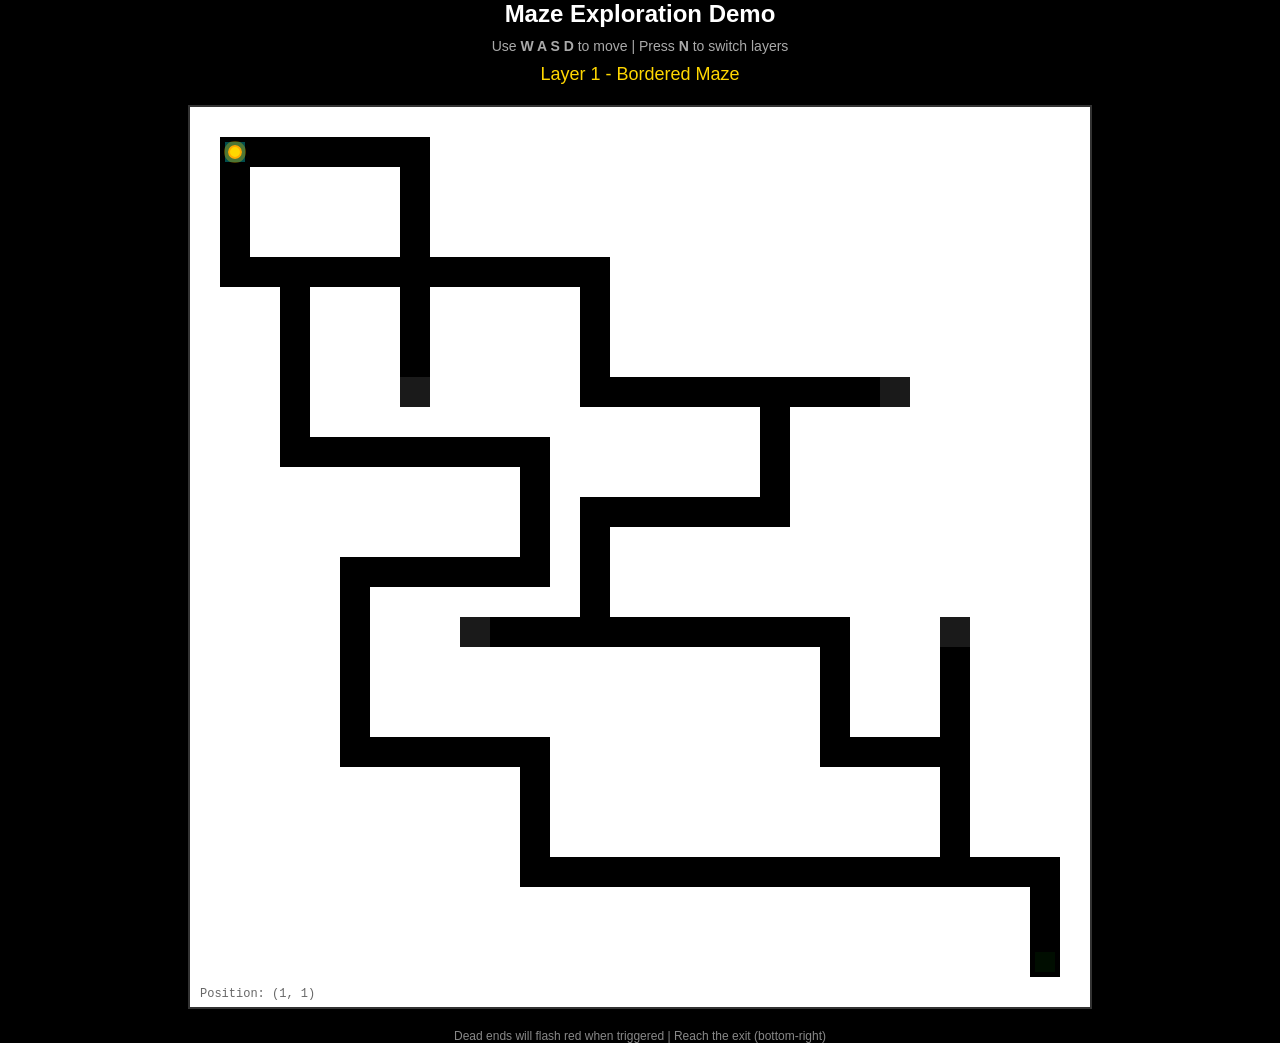
==== maze-game-demo.html @ 0e2dc37f "Add maze game demo with Layer 1 and Layer 2 preview Features: - 900x900 canvas with 30x30 grid maze " ====
<!DOCTYPE html>
<html lang="en">
<head>
    <meta charset="UTF-8">
    <meta name="viewport" content="width=device-width, initial-scale=1.0">
    <title>Maze Exploration Demo - Layer Preview</title>
    <style>
        * {
            margin: 0;
            padding: 0;
            box-sizing: border-box;
        }

        body {
            background-color: #000;
            display: flex;
            flex-direction: column;
            justify-content: center;
            align-items: center;
            min-height: 100vh;
            font-family: 'Segoe UI', Tahoma, Geneva, Verdana, sans-serif;
            color: #fff;
        }

        #info {
            margin-bottom: 20px;
            text-align: center;
        }

        #info h1 {
            font-size: 24px;
            margin-bottom: 10px;
        }

        #info p {
            font-size: 14px;
            color: #aaa;
        }

        #layer-indicator {
            font-size: 18px;
            color: #ffd700;
            margin-top: 10px;
        }

        #canvas-container {
            position: relative;
        }

        #gameCanvas {
            border: 2px solid #333;
            display: block;
        }

        #controls {
            margin-top: 20px;
            text-align: center;
            color: #888;
            font-size: 12px;
        }
    </style>
</head>
<body>
    <div id="info">
        <h1>Maze Exploration Demo</h1>
        <p>Use <strong>W A S D</strong> to move | Press <strong>N</strong> to switch layers</p>
        <div id="layer-indicator">Layer 1 - Bordered Maze</div>
    </div>

    <div id="canvas-container">
        <canvas id="gameCanvas" width="900" height="900"></canvas>
    </div>

    <div id="controls">
        <p>Dead ends will flash red when triggered | Reach the exit (bottom-right)</p>
    </div>

    <script>
        // =====================================================
        // MAZE GAME DEMO - Layer 1 & Layer 2 Preview
        // =====================================================

        const canvas = document.getElementById('gameCanvas');
        const ctx = canvas.getContext('2d');
        const layerIndicator = document.getElementById('layer-indicator');

        // Configuration
        const GRID_SIZE = 30;
        const CELL_SIZE = 30;
        const MAZE_WIDTH = GRID_SIZE * CELL_SIZE; // 900px
        const MAZE_HEIGHT = GRID_SIZE * CELL_SIZE; // 900px
        const PLAYER_RADIUS = 6;

        // Game state
        let currentLayer = 1;
        let playerX = 1;
        let playerY = 1;
        let flashTimer = 0;
        let isFlashing = false;
        const FLASH_DURATION = 12; // frames (~0.2 seconds at 60fps)

        // Key states
        const keys = {
            w: false,
            a: false,
            s: false,
            d: false
        };

        // Movement cooldown
        let moveCooldown = 0;
        const MOVE_DELAY = 8; // frames between moves

        // =====================================================
        // MAZE DEFINITIONS
        // =====================================================
        // 0 = path, 1 = wall, 2 = dead-end trigger zone

        // Layer 1 Maze - Bordered with clear structure
        const maze1 = createMaze1();

        // Layer 2 Maze - Different layout for "endless" feel
        const maze2 = createMaze2();

        function createMaze1() {
            // Initialize with all walls
            const maze = [];
            for (let y = 0; y < GRID_SIZE; y++) {
                maze[y] = [];
                for (let x = 0; x < GRID_SIZE; x++) {
                    maze[y][x] = 1; // wall
                }
            }

            // Carve out the main path and dead ends
            // Main solution path from (1,1) to (28,28)
            const paths = [
                // Start area
                [1,1], [2,1], [3,1], [4,1], [5,1], [6,1], [7,1],
                [7,2], [7,3], [7,4], [7,5],
                [8,5], [9,5], [10,5], [11,5], [12,5], [13,5],
                [13,6], [13,7], [13,8], [13,9],
                [14,9], [15,9], [16,9], [17,9], [18,9], [19,9],
                [19,10], [19,11], [19,12], [19,13],
                [18,13], [17,13], [16,13], [15,13], [14,13], [13,13],
                [13,14], [13,15], [13,16], [13,17],
                [14,17], [15,17], [16,17], [17,17], [18,17], [19,17], [20,17], [21,17],
                [21,18], [21,19], [21,20], [21,21],
                [22,21], [23,21], [24,21], [25,21],
                [25,22], [25,23], [25,24], [25,25],
                [26,25], [27,25], [28,25],
                [28,26], [28,27], [28,28], // Exit

                // Dead end 1 - off main path at (7,5)
                [7,6], [7,7], [7,8], [7,9],

                // Dead end 2 - off main path at (19,9)
                [20,9], [21,9], [22,9], [23,9],

                // Dead end 3 - off main path at (13,17)
                [12,17], [11,17], [10,17], [9,17],

                // Dead end 4 - off main path at (25,21)
                [25,20], [25,19], [25,18], [25,17],

                // Extra corridors for complexity
                [1,2], [1,3], [1,4], [1,5], [2,5], [3,5], [4,5], [5,5], [6,5],
                [3,5], [3,6], [3,7], [3,8], [3,9], [3,10], [3,11],
                [4,11], [5,11], [6,11], [7,11], [8,11], [9,11], [10,11], [11,11],
                [11,12], [11,13], [11,14], [11,15],
                [10,15], [9,15], [8,15], [7,15], [6,15], [5,15],
                [5,16], [5,17], [5,18], [5,19], [5,20], [5,21],
                [6,21], [7,21], [8,21], [9,21], [10,21], [11,21],
                [11,22], [11,23], [11,24], [11,25],
                [12,25], [13,25], [14,25], [15,25], [16,25], [17,25], [18,25], [19,25], [20,25], [21,25], [22,25], [23,25], [24,25],
            ];

            // Carve paths
            for (const [x, y] of paths) {
                if (x >= 0 && x < GRID_SIZE && y >= 0 && y < GRID_SIZE) {
                    maze[y][x] = 0;
                }
            }

            // Mark dead-end trigger zones (value = 2)
            maze[9][7] = 2;   // Dead end 1 trigger
            maze[9][23] = 2;  // Dead end 2 trigger
            maze[17][9] = 2;  // Dead end 3 trigger
            maze[17][25] = 2; // Dead end 4 trigger

            return maze;
        }

        function createMaze2() {
            // Initialize with all walls
            const maze = [];
            for (let y = 0; y < GRID_SIZE; y++) {
                maze[y] = [];
                for (let x = 0; x < GRID_SIZE; x++) {
                    maze[y][x] = 1; // wall
                }
            }

            // Layer 2 - Different maze layout, more winding
            const paths = [
                // Start area - more open feel
                [1,1], [2,1], [3,1], [4,1], [5,1],
                [5,2], [5,3], [5,4], [5,5], [5,6], [5,7], [5,8], [5,9],
                [6,9], [7,9], [8,9], [9,9], [10,9], [11,9],
                [11,10], [11,11], [11,12], [11,13], [11,14], [11,15],
                [12,15], [13,15], [14,15], [15,15],
                [15,14], [15,13], [15,12], [15,11], [15,10], [15,9], [15,8], [15,7],
                [16,7], [17,7], [18,7], [19,7], [20,7], [21,7],
                [21,8], [21,9], [21,10], [21,11], [21,12], [21,13], [21,14], [21,15], [21,16], [21,17],
                [20,17], [19,17], [18,17], [17,17],
                [17,18], [17,19], [17,20], [17,21], [17,22], [17,23],
                [18,23], [19,23], [20,23], [21,23], [22,23], [23,23], [24,23], [25,23],
                [25,24], [25,25], [25,26], [25,27], [25,28],
                [26,28], [27,28], [28,28], // Exit

                // Dead end 1 - off at (5,9)
                [4,9], [3,9], [2,9], [1,9],

                // Dead end 2 - off at (15,15)
                [15,16], [15,17], [15,18], [15,19],

                // Dead end 3 - off at (21,7)
                [22,7], [23,7], [24,7], [25,7],

                // Dead end 4 - off at (17,23)
                [17,24], [17,25], [17,26], [17,27],

                // Extra atmosphere paths
                [1,2], [1,3], [1,4], [1,5], [2,5], [3,5],
                [9,9], [9,10], [9,11], [9,12], [9,13],
                [8,13], [7,13], [6,13], [5,13], [4,13], [3,13],
                [3,14], [3,15], [3,16], [3,17], [3,18], [3,19],
                [4,19], [5,19], [6,19], [7,19], [8,19], [9,19],
                [9,20], [9,21], [9,22], [9,23],
                [10,23], [11,23], [12,23], [13,23], [14,23], [15,23], [16,23],
                [23,17], [24,17], [25,17],
                [25,18], [25,19], [25,20], [25,21], [25,22],
            ];

            // Carve paths
            for (const [x, y] of paths) {
                if (x >= 0 && x < GRID_SIZE && y >= 0 && y < GRID_SIZE) {
                    maze[y][x] = 0;
                }
            }

            // Mark dead-end trigger zones (value = 2)
            maze[9][1] = 2;   // Dead end 1 trigger
            maze[19][15] = 2; // Dead end 2 trigger
            maze[7][25] = 2;  // Dead end 3 trigger
            maze[27][17] = 2; // Dead end 4 trigger

            return maze;
        }

        // Get current maze
        function getCurrentMaze() {
            return currentLayer === 1 ? maze1 : maze2;
        }

        // =====================================================
        // INPUT HANDLING
        // =====================================================

        document.addEventListener('keydown', (e) => {
            const key = e.key.toLowerCase();
            if (key === 'w') keys.w = true;
            if (key === 'a') keys.a = true;
            if (key === 's') keys.s = true;
            if (key === 'd') keys.d = true;

            // Layer switching
            if (key === 'n') {
                switchLayer();
            }
        });

        document.addEventListener('keyup', (e) => {
            const key = e.key.toLowerCase();
            if (key === 'w') keys.w = false;
            if (key === 'a') keys.a = false;
            if (key === 's') keys.s = false;
            if (key === 'd') keys.d = false;
        });

        function switchLayer() {
            currentLayer = currentLayer === 1 ? 2 : 1;
            playerX = 1;
            playerY = 1;
            isFlashing = false;
            flashTimer = 0;

            if (currentLayer === 1) {
                layerIndicator.textContent = 'Layer 1 - Bordered Maze';
            } else {
                layerIndicator.textContent = 'Layer 2 - Endless Maze (Gradient Mask)';
            }
        }

        // =====================================================
        // GAME LOGIC
        // =====================================================

        function canMoveTo(x, y) {
            const maze = getCurrentMaze();
            if (x < 0 || x >= GRID_SIZE || y < 0 || y >= GRID_SIZE) {
                return false;
            }
            return maze[y][x] !== 1; // Can move if not a wall
        }

        function checkDeadEndTrigger(x, y) {
            const maze = getCurrentMaze();
            if (maze[y][x] === 2 && !isFlashing) {
                triggerFlash();
            }
        }

        function triggerFlash() {
            isFlashing = true;
            flashTimer = FLASH_DURATION;
        }

        function update() {
            // Handle movement with cooldown
            if (moveCooldown > 0) {
                moveCooldown--;
            } else {
                let newX = playerX;
                let newY = playerY;
                let moved = false;

                if (keys.w) { newY--; moved = true; }
                else if (keys.s) { newY++; moved = true; }
                else if (keys.a) { newX--; moved = true; }
                else if (keys.d) { newX++; moved = true; }

                if (moved && canMoveTo(newX, newY)) {
                    playerX = newX;
                    playerY = newY;
                    moveCooldown = MOVE_DELAY;
                    checkDeadEndTrigger(playerX, playerY);
                }
            }

            // Update flash timer
            if (isFlashing) {
                flashTimer--;
                if (flashTimer <= 0) {
                    isFlashing = false;
                }
            }
        }

        // =====================================================
        // RENDERING
        // =====================================================

        function render() {
            // Clear canvas
            ctx.fillStyle = '#000';
            ctx.fillRect(0, 0, canvas.width, canvas.height);

            const maze = getCurrentMaze();
            const wallColor = isFlashing ? '#ff3333' : '#ffffff';

            // Draw maze
            for (let y = 0; y < GRID_SIZE; y++) {
                for (let x = 0; x < GRID_SIZE; x++) {
                    if (maze[y][x] === 1) {
                        ctx.fillStyle = wallColor;
                        ctx.fillRect(x * CELL_SIZE, y * CELL_SIZE, CELL_SIZE, CELL_SIZE);
                    }
                    // Optionally visualize trigger zones subtly
                    if (maze[y][x] === 2) {
                        ctx.fillStyle = isFlashing ? 'rgba(255, 100, 100, 0.3)' : 'rgba(255, 255, 255, 0.1)';
                        ctx.fillRect(x * CELL_SIZE, y * CELL_SIZE, CELL_SIZE, CELL_SIZE);
                    }
                }
            }

            // Draw exit marker
            ctx.fillStyle = '#00ff00';
            ctx.globalAlpha = 0.5 + 0.5 * Math.sin(Date.now() / 200);
            ctx.fillRect(28 * CELL_SIZE + 5, 28 * CELL_SIZE + 5, CELL_SIZE - 10, CELL_SIZE - 10);
            ctx.globalAlpha = 1;

            // Draw start marker
            ctx.fillStyle = '#00ffff';
            ctx.globalAlpha = 0.3;
            ctx.fillRect(1 * CELL_SIZE + 5, 1 * CELL_SIZE + 5, CELL_SIZE - 10, CELL_SIZE - 10);
            ctx.globalAlpha = 1;

            // Layer 2: Apply radial gradient mask for "endless" effect
            if (currentLayer === 2) {
                const gradient = ctx.createRadialGradient(
                    canvas.width / 2, canvas.height / 2, 200,  // Inner circle
                    canvas.width / 2, canvas.height / 2, 500   // Outer circle
                );
                gradient.addColorStop(0, 'rgba(0, 0, 0, 0)');
                gradient.addColorStop(0.5, 'rgba(0, 0, 0, 0.3)');
                gradient.addColorStop(0.8, 'rgba(0, 0, 0, 0.7)');
                gradient.addColorStop(1, 'rgba(0, 0, 0, 0.9)');

                ctx.fillStyle = gradient;
                ctx.fillRect(0, 0, canvas.width, canvas.height);
            }

            // Layer 1: Draw border
            if (currentLayer === 1) {
                ctx.strokeStyle = wallColor;
                ctx.lineWidth = 4;
                ctx.strokeRect(2, 2, MAZE_WIDTH - 4, MAZE_HEIGHT - 4);
            }

            // Draw player (always on top)
            const playerScreenX = playerX * CELL_SIZE + CELL_SIZE / 2;
            const playerScreenY = playerY * CELL_SIZE + CELL_SIZE / 2;

            ctx.beginPath();
            ctx.arc(playerScreenX, playerScreenY, PLAYER_RADIUS, 0, Math.PI * 2);
            ctx.fillStyle = '#ffd700';
            ctx.fill();
            ctx.strokeStyle = '#ffaa00';
            ctx.lineWidth = 2;
            ctx.stroke();

            // Draw player glow
            ctx.beginPath();
            ctx.arc(playerScreenX, playerScreenY, PLAYER_RADIUS + 3, 0, Math.PI * 2);
            ctx.strokeStyle = 'rgba(255, 215, 0, 0.3)';
            ctx.lineWidth = 4;
            ctx.stroke();

            // Draw coordinates (debug info)
            ctx.fillStyle = '#666';
            ctx.font = '12px monospace';
            ctx.fillText(`Position: (${playerX}, ${playerY})`, 10, canvas.height - 10);
        }

        // =====================================================
        // GAME LOOP
        // =====================================================

        function gameLoop() {
            update();
            render();
            requestAnimationFrame(gameLoop);
        }

        // Start the game
        gameLoop();
    </script>
</body>
</html>
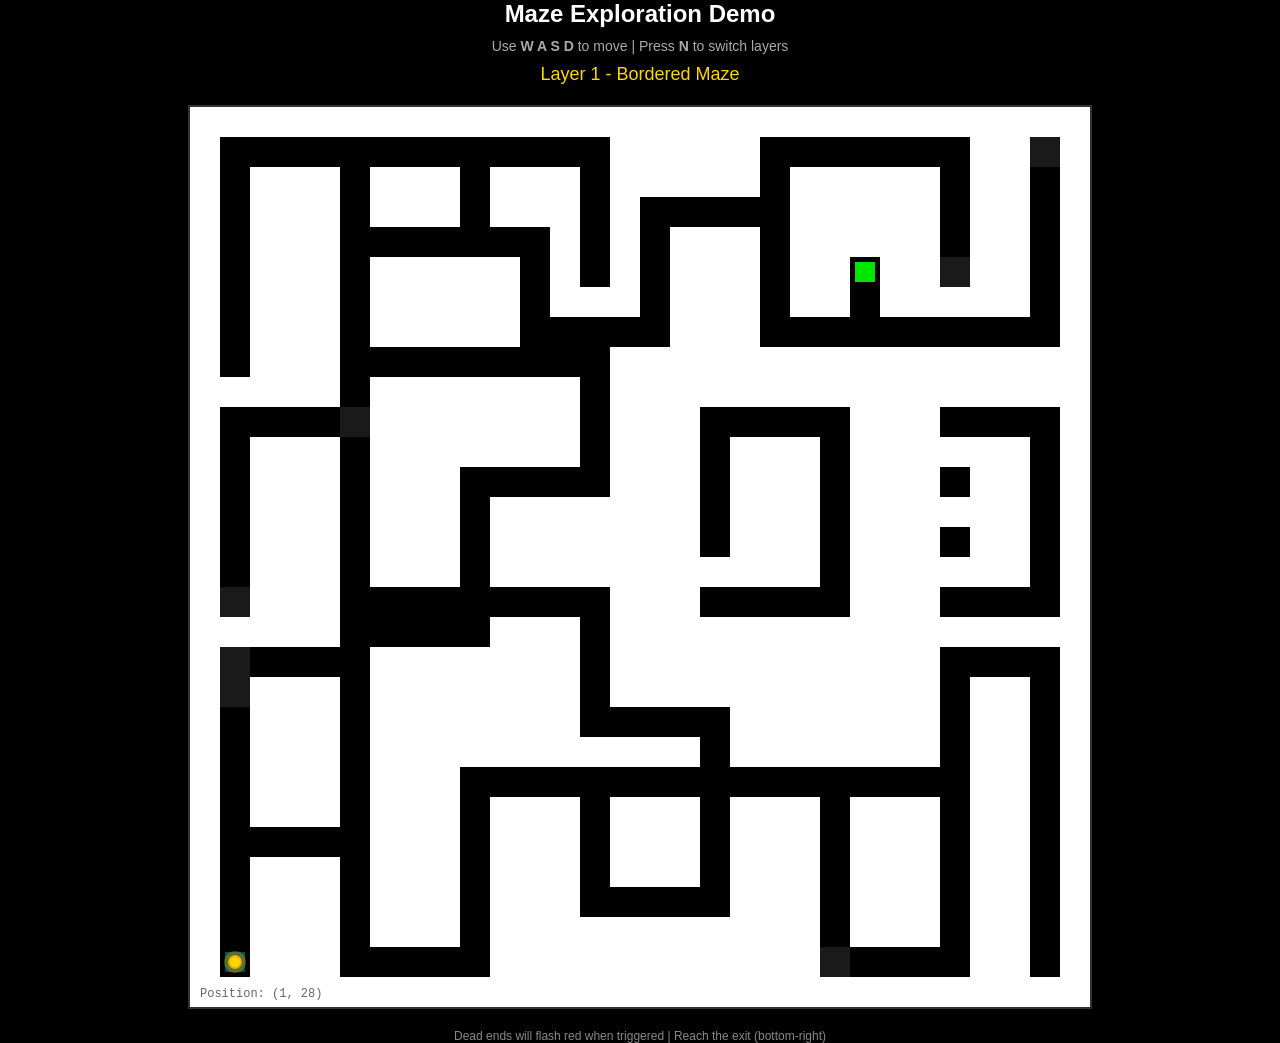
==== commit 016dba83: "Refine Layer 1 maze with complex winding path Changes to Layer 1 only: - Start position moved to bot" ====
--- a/maze-game-demo.html
+++ b/maze-game-demo.html
@@ -94,7 +94,7 @@
         // Game state
         let currentLayer = 1;
         let playerX = 1;
-        let playerY = 1;
+        let playerY = 28; // Layer 1 starts at bottom-left
         let flashTimer = 0;
         let isFlashing = false;
         const FLASH_DURATION = 12; // frames (~0.2 seconds at 60fps)
@@ -132,47 +132,99 @@
                 }
             }
 
-            // Carve out the main path and dead ends
-            // Main solution path from (1,1) to (28,28)
+            // Complex maze: Start at (1,28) bottom-left, Exit at (22,5) upper-right near center
+            // The path winds extensively with many turns to obscure the correct route
             const paths = [
-                // Start area
-                [1,1], [2,1], [3,1], [4,1], [5,1], [6,1], [7,1],
-                [7,2], [7,3], [7,4], [7,5],
-                [8,5], [9,5], [10,5], [11,5], [12,5], [13,5],
-                [13,6], [13,7], [13,8], [13,9],
-                [14,9], [15,9], [16,9], [17,9], [18,9], [19,9],
-                [19,10], [19,11], [19,12], [19,13],
-                [18,13], [17,13], [16,13], [15,13], [14,13], [13,13],
-                [13,14], [13,15], [13,16], [13,17],
-                [14,17], [15,17], [16,17], [17,17], [18,17], [19,17], [20,17], [21,17],
-                [21,18], [21,19], [21,20], [21,21],
-                [22,21], [23,21], [24,21], [25,21],
-                [25,22], [25,23], [25,24], [25,25],
-                [26,25], [27,25], [28,25],
-                [28,26], [28,27], [28,28], // Exit
-
-                // Dead end 1 - off main path at (7,5)
-                [7,6], [7,7], [7,8], [7,9],
-
-                // Dead end 2 - off main path at (19,9)
-                [20,9], [21,9], [22,9], [23,9],
-
-                // Dead end 3 - off main path at (13,17)
-                [12,17], [11,17], [10,17], [9,17],
-
-                // Dead end 4 - off main path at (25,21)
-                [25,20], [25,19], [25,18], [25,17],
-
-                // Extra corridors for complexity
-                [1,2], [1,3], [1,4], [1,5], [2,5], [3,5], [4,5], [5,5], [6,5],
-                [3,5], [3,6], [3,7], [3,8], [3,9], [3,10], [3,11],
-                [4,11], [5,11], [6,11], [7,11], [8,11], [9,11], [10,11], [11,11],
-                [11,12], [11,13], [11,14], [11,15],
-                [10,15], [9,15], [8,15], [7,15], [6,15], [5,15],
-                [5,16], [5,17], [5,18], [5,19], [5,20], [5,21],
-                [6,21], [7,21], [8,21], [9,21], [10,21], [11,21],
-                [11,22], [11,23], [11,24], [11,25],
-                [12,25], [13,25], [14,25], [15,25], [16,25], [17,25], [18,25], [19,25], [20,25], [21,25], [22,25], [23,25], [24,25],
+                // === MAIN SOLUTION PATH (very long and winding) ===
+                // Start area - bottom left
+                [1,28], [1,27], [1,26], [1,25], [1,24],
+                [2,24], [3,24], [4,24], [5,24],
+                [5,25], [5,26], [5,27], [5,28],
+                [6,28], [7,28], [8,28], [9,28],
+                [9,27], [9,26], [9,25], [9,24], [9,23], [9,22],
+                [10,22], [11,22], [12,22], [13,22],
+                [13,23], [13,24], [13,25], [13,26],
+                [14,26], [15,26], [16,26], [17,26],
+                [17,25], [17,24], [17,23], [17,22], [17,21], [17,20],
+                [16,20], [15,20], [14,20], [13,20],
+                [13,19], [13,18], [13,17], [13,16],
+                [12,16], [11,16], [10,16], [9,16],
+                [9,15], [9,14], [9,13], [9,12],
+                [10,12], [11,12], [12,12], [13,12],
+                [13,11], [13,10], [13,9], [13,8],
+                [12,8], [11,8], [10,8], [9,8], [8,8], [7,8], [6,8], [5,8],
+                [5,7], [5,6], [5,5], [5,4],
+                [6,4], [7,4], [8,4], [9,4], [10,4], [11,4],
+                [11,5], [11,6], [11,7],
+                [12,7], [13,7], [14,7], [15,7],
+                [15,6], [15,5], [15,4], [15,3],
+                [16,3], [17,3], [18,3], [19,3],
+                [19,4], [19,5], [19,6], [19,7],
+                [20,7], [21,7], [22,7],
+                [22,6], [22,5], // EXIT
+
+                // === DEAD END 1 - Branches from start area going left ===
+                [1,23], [1,22], [1,21], [1,20], [1,19],
+
+                // === DEAD END 2 - False path from (5,24) going up early ===
+                [5,23], [5,22], [5,21], [5,20], [5,19], [5,18],
+                [4,18], [3,18], [2,18], [1,18],
+
+                // === DEAD END 3 - Branch from (9,22) going right ===
+                [14,22], [15,22], [16,22], [17,22],
+                [18,22], [19,22], [20,22], [21,22],
+                [21,23], [21,24], [21,25], [21,26], [21,27], [21,28],
+
+                // === DEAD END 4 - Branch from (13,16) going left ===
+                [8,16], [7,16], [6,16], [5,16],
+                [5,15], [5,14], [5,13], [5,12], [5,11], [5,10],
+
+                // === DEAD END 5 - Branch at (5,8) going down ===
+                [5,9], [5,10], [4,10], [3,10], [2,10], [1,10],
+                [1,11], [1,12], [1,13], [1,14], [1,15], [1,16],
+
+                // === DEAD END 6 - False exit path from (19,3) going up ===
+                [19,2], [19,1],
+                [20,1], [21,1], [22,1], [23,1], [24,1], [25,1],
+                [25,2], [25,3], [25,4], [25,5],
+
+                // === DEAD END 7 - Branch from (22,7) continuing right ===
+                [23,7], [24,7], [25,7], [26,7], [27,7], [28,7],
+                [28,6], [28,5], [28,4], [28,3], [28,2], [28,1],
+
+                // === MISLEADING CORRIDORS (look like main paths) ===
+
+                // Large false network in bottom-right
+                [21,28], [22,28], [23,28], [24,28], [25,28],
+                [25,27], [25,26], [25,25], [25,24], [25,23], [25,22],
+                [24,22], [23,22], [22,22],
+                [25,21], [25,20], [25,19], [25,18],
+                [26,18], [27,18], [28,18],
+                [28,19], [28,20], [28,21], [28,22], [28,23], [28,24], [28,25], [28,26], [28,27], [28,28],
+
+                // False path in middle area
+                [17,16], [18,16], [19,16], [20,16], [21,16],
+                [21,15], [21,14], [21,13], [21,12], [21,11], [21,10],
+                [20,10], [19,10], [18,10], [17,10],
+                [17,11], [17,12], [17,13], [17,14],
+
+                // Connection making dead end 4 look promising
+                [5,17], [6,17], [7,17], [8,17], [9,17],
+
+                // Upper left false network
+                [1,8], [1,7], [1,6], [1,5], [1,4], [1,3], [1,2], [1,1],
+                [2,1], [3,1], [4,1], [5,1],
+                [5,2], [5,3],
+                [6,1], [7,1], [8,1], [9,1],
+                [9,2], [9,3],
+                [10,1], [11,1], [12,1], [13,1],
+                [13,2], [13,3], [13,4], [13,5],
+
+                // More mid-right complexity
+                [25,10], [26,10], [27,10], [28,10],
+                [28,11], [28,12], [28,13], [28,14], [28,15], [28,16],
+                [27,16], [26,16], [25,16],
+                [25,14], [25,12],
             ];
 
             // Carve paths
@@ -183,10 +235,13 @@
             }
 
             // Mark dead-end trigger zones (value = 2)
-            maze[9][7] = 2;   // Dead end 1 trigger
-            maze[9][23] = 2;  // Dead end 2 trigger
-            maze[17][9] = 2;  // Dead end 3 trigger
-            maze[17][25] = 2; // Dead end 4 trigger
+            maze[19][1] = 2;   // Dead end 1 - bottom of left branch
+            maze[18][1] = 2;   // Dead end 2 - end of early up path
+            maze[28][21] = 2;  // Dead end 3 - far right bottom
+            maze[10][5] = 2;   // Dead end 4 - left branch from middle
+            maze[16][1] = 2;   // Dead end 5 - connects to upper left
+            maze[5][25] = 2;   // Dead end 6 - false exit area
+            maze[1][28] = 2;   // Dead end 7 - top right corner
 
             return maze;
         }
@@ -290,14 +345,18 @@
 
         function switchLayer() {
             currentLayer = currentLayer === 1 ? 2 : 1;
-            playerX = 1;
-            playerY = 1;
             isFlashing = false;
             flashTimer = 0;
 
             if (currentLayer === 1) {
+                // Layer 1: Start at bottom-left
+                playerX = 1;
+                playerY = 28;
                 layerIndicator.textContent = 'Layer 1 - Bordered Maze';
             } else {
+                // Layer 2: Start at top-left
+                playerX = 1;
+                playerY = 1;
                 layerIndicator.textContent = 'Layer 2 - Endless Maze (Gradient Mask)';
             }
         }
@@ -384,16 +443,28 @@
                 }
             }
 
+            // Get exit and start positions based on layer
+            let exitX, exitY, startX, startY;
+            if (currentLayer === 1) {
+                // Layer 1: Start bottom-left, Exit upper-right near center
+                startX = 1; startY = 28;
+                exitX = 22; exitY = 5;
+            } else {
+                // Layer 2: Start top-left, Exit bottom-right
+                startX = 1; startY = 1;
+                exitX = 28; exitY = 28;
+            }
+
             // Draw exit marker
             ctx.fillStyle = '#00ff00';
             ctx.globalAlpha = 0.5 + 0.5 * Math.sin(Date.now() / 200);
-            ctx.fillRect(28 * CELL_SIZE + 5, 28 * CELL_SIZE + 5, CELL_SIZE - 10, CELL_SIZE - 10);
+            ctx.fillRect(exitX * CELL_SIZE + 5, exitY * CELL_SIZE + 5, CELL_SIZE - 10, CELL_SIZE - 10);
             ctx.globalAlpha = 1;
 
             // Draw start marker
             ctx.fillStyle = '#00ffff';
             ctx.globalAlpha = 0.3;
-            ctx.fillRect(1 * CELL_SIZE + 5, 1 * CELL_SIZE + 5, CELL_SIZE - 10, CELL_SIZE - 10);
+            ctx.fillRect(startX * CELL_SIZE + 5, startY * CELL_SIZE + 5, CELL_SIZE - 10, CELL_SIZE - 10);
             ctx.globalAlpha = 1;
 
             // Layer 2: Apply radial gradient mask for "endless" effect
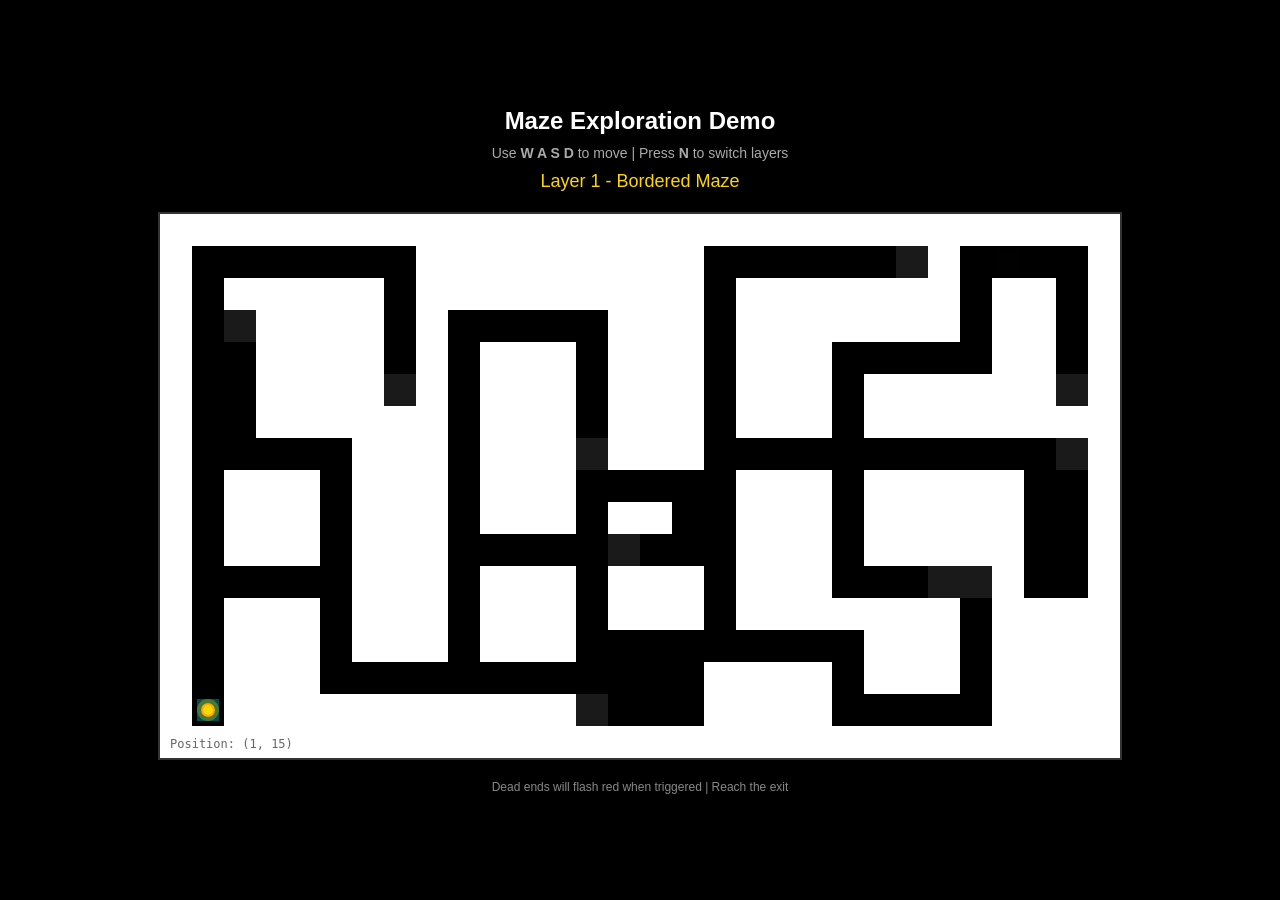
==== commit 874b5d43: "Redesign Layer 1 maze with strict maze rules Major changes: - Canvas now rectangular (960x544) for 1" ====
--- a/maze-game-demo.html
+++ b/maze-game-demo.html
@@ -68,11 +68,11 @@
     </div>
 
     <div id="canvas-container">
-        <canvas id="gameCanvas" width="900" height="900"></canvas>
+        <canvas id="gameCanvas" width="960" height="544"></canvas>
     </div>
 
     <div id="controls">
-        <p>Dead ends will flash red when triggered | Reach the exit (bottom-right)</p>
+        <p>Dead ends will flash red when triggered | Reach the exit</p>
     </div>
 
     <script>
@@ -84,238 +84,237 @@
         const ctx = canvas.getContext('2d');
         const layerIndicator = document.getElementById('layer-indicator');
 
-        // Configuration
-        const GRID_SIZE = 30;
-        const CELL_SIZE = 30;
-        const MAZE_WIDTH = GRID_SIZE * CELL_SIZE; // 900px
-        const MAZE_HEIGHT = GRID_SIZE * CELL_SIZE; // 900px
+        // Configuration - Layer 1 is rectangular (16:9 ratio)
+        const CELL_SIZE = 32;
+        const GRID_WIDTH_L1 = 30;
+        const GRID_HEIGHT_L1 = 17;
+        const GRID_SIZE_L2 = 17;
         const PLAYER_RADIUS = 6;
 
         // Game state
         let currentLayer = 1;
         let playerX = 1;
-        let playerY = 28; // Layer 1 starts at bottom-left
+        let playerY = 15;
         let flashTimer = 0;
         let isFlashing = false;
-        const FLASH_DURATION = 12; // frames (~0.2 seconds at 60fps)
+        const FLASH_DURATION = 12;
 
         // Key states
-        const keys = {
-            w: false,
-            a: false,
-            s: false,
-            d: false
-        };
+        const keys = { w: false, a: false, s: false, d: false };
 
         // Movement cooldown
         let moveCooldown = 0;
-        const MOVE_DELAY = 8; // frames between moves
-
-        // =====================================================
-        // MAZE DEFINITIONS
-        // =====================================================
-        // 0 = path, 1 = wall, 2 = dead-end trigger zone
-
-        // Layer 1 Maze - Bordered with clear structure
-        const maze1 = createMaze1();
-
-        // Layer 2 Maze - Different layout for "endless" feel
-        const maze2 = createMaze2();
+        const MOVE_DELAY = 8;
+
+        // =====================================================
+        // LAYER 1 MAZE - Rectangular, Single-Solution
+        // Start: (1,15) bottom-left | Exit: (26,1) upper-right
+        // =====================================================
 
         function createMaze1() {
-            // Initialize with all walls
             const maze = [];
-            for (let y = 0; y < GRID_SIZE; y++) {
+            for (let y = 0; y < GRID_HEIGHT_L1; y++) {
                 maze[y] = [];
-                for (let x = 0; x < GRID_SIZE; x++) {
-                    maze[y][x] = 1; // wall
+                for (let x = 0; x < GRID_WIDTH_L1; x++) {
+                    maze[y][x] = 1;
                 }
             }
 
-            // Complex maze: Start at (1,28) bottom-left, Exit at (22,5) upper-right near center
-            // The path winds extensively with many turns to obscure the correct route
-            const paths = [
-                // === MAIN SOLUTION PATH (very long and winding) ===
-                // Start area - bottom left
-                [1,28], [1,27], [1,26], [1,25], [1,24],
-                [2,24], [3,24], [4,24], [5,24],
-                [5,25], [5,26], [5,27], [5,28],
-                [6,28], [7,28], [8,28], [9,28],
-                [9,27], [9,26], [9,25], [9,24], [9,23], [9,22],
-                [10,22], [11,22], [12,22], [13,22],
-                [13,23], [13,24], [13,25], [13,26],
-                [14,26], [15,26], [16,26], [17,26],
-                [17,25], [17,24], [17,23], [17,22], [17,21], [17,20],
-                [16,20], [15,20], [14,20], [13,20],
-                [13,19], [13,18], [13,17], [13,16],
-                [12,16], [11,16], [10,16], [9,16],
-                [9,15], [9,14], [9,13], [9,12],
-                [10,12], [11,12], [12,12], [13,12],
-                [13,11], [13,10], [13,9], [13,8],
-                [12,8], [11,8], [10,8], [9,8], [8,8], [7,8], [6,8], [5,8],
-                [5,7], [5,6], [5,5], [5,4],
-                [6,4], [7,4], [8,4], [9,4], [10,4], [11,4],
-                [11,5], [11,6], [11,7],
-                [12,7], [13,7], [14,7], [15,7],
-                [15,6], [15,5], [15,4], [15,3],
-                [16,3], [17,3], [18,3], [19,3],
-                [19,4], [19,5], [19,6], [19,7],
-                [20,7], [21,7], [22,7],
-                [22,6], [22,5], // EXIT
-
-                // === DEAD END 1 - Branches from start area going left ===
-                [1,23], [1,22], [1,21], [1,20], [1,19],
-
-                // === DEAD END 2 - False path from (5,24) going up early ===
-                [5,23], [5,22], [5,21], [5,20], [5,19], [5,18],
-                [4,18], [3,18], [2,18], [1,18],
-
-                // === DEAD END 3 - Branch from (9,22) going right ===
-                [14,22], [15,22], [16,22], [17,22],
-                [18,22], [19,22], [20,22], [21,22],
-                [21,23], [21,24], [21,25], [21,26], [21,27], [21,28],
-
-                // === DEAD END 4 - Branch from (13,16) going left ===
-                [8,16], [7,16], [6,16], [5,16],
-                [5,15], [5,14], [5,13], [5,12], [5,11], [5,10],
-
-                // === DEAD END 5 - Branch at (5,8) going down ===
-                [5,9], [5,10], [4,10], [3,10], [2,10], [1,10],
-                [1,11], [1,12], [1,13], [1,14], [1,15], [1,16],
-
-                // === DEAD END 6 - False exit path from (19,3) going up ===
-                [19,2], [19,1],
-                [20,1], [21,1], [22,1], [23,1], [24,1], [25,1],
-                [25,2], [25,3], [25,4], [25,5],
-
-                // === DEAD END 7 - Branch from (22,7) continuing right ===
-                [23,7], [24,7], [25,7], [26,7], [27,7], [28,7],
-                [28,6], [28,5], [28,4], [28,3], [28,2], [28,1],
-
-                // === MISLEADING CORRIDORS (look like main paths) ===
-
-                // Large false network in bottom-right
-                [21,28], [22,28], [23,28], [24,28], [25,28],
-                [25,27], [25,26], [25,25], [25,24], [25,23], [25,22],
-                [24,22], [23,22], [22,22],
-                [25,21], [25,20], [25,19], [25,18],
-                [26,18], [27,18], [28,18],
-                [28,19], [28,20], [28,21], [28,22], [28,23], [28,24], [28,25], [28,26], [28,27], [28,28],
-
-                // False path in middle area
-                [17,16], [18,16], [19,16], [20,16], [21,16],
-                [21,15], [21,14], [21,13], [21,12], [21,11], [21,10],
-                [20,10], [19,10], [18,10], [17,10],
-                [17,11], [17,12], [17,13], [17,14],
-
-                // Connection making dead end 4 look promising
-                [5,17], [6,17], [7,17], [8,17], [9,17],
-
-                // Upper left false network
-                [1,8], [1,7], [1,6], [1,5], [1,4], [1,3], [1,2], [1,1],
-                [2,1], [3,1], [4,1], [5,1],
-                [5,2], [5,3],
-                [6,1], [7,1], [8,1], [9,1],
-                [9,2], [9,3],
+            // MAIN SOLUTION PATH (single continuous path, no loops)
+            // Traced carefully: Start(1,15) -> Exit(26,1)
+            const mainPath = [
+                // Segment 1: Start, go up
+                [1,15], [1,14], [1,13], [1,12], [1,11],
+                // Segment 2: Go right
+                [2,11], [3,11], [4,11], [5,11],
+                // Segment 3: Go down
+                [5,12], [5,13], [5,14],
+                // Segment 4: Go right
+                [6,14], [7,14], [8,14], [9,14],
+                // Segment 5: Go up
+                [9,13], [9,12], [9,11], [9,10],
+                // Segment 6: Go right
+                [10,10], [11,10], [12,10], [13,10],
+                // Segment 7: Go down then right
+                [13,11], [13,12], [13,13],
+                [14,13], [15,13], [16,13], [17,13],
+                // Segment 8: Go up
+                [17,12], [17,11], [17,10], [17,9], [17,8], [17,7],
+                // Segment 9: Go right
+                [18,7], [19,7], [20,7], [21,7],
+                // Segment 10: Go up
+                [21,6], [21,5], [21,4],
+                // Segment 11: Go right then up to exit
+                [22,4], [23,4], [24,4], [25,4],
+                [25,3], [25,2], [25,1], [26,1]
+            ];
+
+            // DEAD END 1: From (1,11) continue up - top-left corner trap
+            const de1 = [
+                [1,10], [1,9], [1,8], [1,7], [1,6], [1,5], [1,4], [1,3], [1,2], [1,1],
+                [2,1], [3,1], [4,1], [5,1], [6,1], [7,1],
+                [7,2], [7,3], [7,4], [7,5]
+            ];
+
+            // DEAD END 2: From (5,11) branch up - left-side alternate
+            const de2 = [
+                [5,10], [5,9], [5,8], [5,7],
+                [4,7], [3,7], [2,7],
+                [2,6], [2,5], [2,4], [2,3]
+            ];
+
+            // DEAD END 3: From (9,14) continue right - bottom path
+            const de3 = [
+                [10,14], [11,14], [12,14], [13,14], [14,14], [15,14], [16,14],
+                [16,15],
+                [15,15], [14,15], [13,15]
+            ];
+
+            // DEAD END 4: From (9,10) go up - middle shortcut illusion
+            const de4 = [
+                [9,9], [9,8], [9,7], [9,6], [9,5], [9,4], [9,3],
+                [10,3], [11,3], [12,3], [13,3],
+                [13,4], [13,5], [13,6], [13,7]
+            ];
+
+            // DEAD END 5: From (13,10) go up - mid-right path
+            const de5 = [
+                [13,9], [13,8],
+                [14,8], [15,8], [16,8],
+                [16,9], [16,10],
+                [15,10], [14,10]
+            ];
+
+            // DEAD END 6: From (17,13) go right - bottom-right area
+            const de6 = [
+                [18,13], [19,13], [20,13], [21,13],
+                [21,14], [21,15],
+                [22,15], [23,15], [24,15], [25,15],
+                [25,14], [25,13], [25,12], [25,11]
+            ];
+
+            // DEAD END 7: From (17,7) go up - false direct route to top
+            const de7 = [
+                [17,6], [17,5], [17,4], [17,3], [17,2], [17,1],
+                [18,1], [19,1], [20,1], [21,1], [22,1], [23,1]
+            ];
+
+            // DEAD END 8: From (21,7) go right - near-exit trap
+            const de8 = [
+                [22,7], [23,7], [24,7], [25,7], [26,7], [27,7],
+                [27,8], [27,9], [27,10], [27,11],
+                [28,11], [28,10], [28,9], [28,8], [28,7]
+            ];
+
+            // DEAD END 9: Past exit area
+            const de9 = [
+                [27,1], [28,1],
+                [28,2], [28,3], [28,4], [28,5]
+            ];
+
+            // DEAD END 10: From (21,4) branch down-right
+            const de10 = [
+                [21,8], [21,9], [21,10], [21,11],
+                [22,11], [23,11], [24,11]
+            ];
+
+            // Carve all paths
+            const allPaths = [...mainPath, ...de1, ...de2, ...de3, ...de4, ...de5, ...de6, ...de7, ...de8, ...de9, ...de10];
+
+            for (const [x, y] of allPaths) {
+                if (x >= 0 && x < GRID_WIDTH_L1 && y >= 0 && y < GRID_HEIGHT_L1) {
+                    maze[y][x] = 0;
+                }
+            }
+
+            // Dead-end trigger zones (terminus of each dead end)
+            maze[5][7] = 2;   // DE1 terminus
+            maze[3][2] = 2;   // DE2 terminus
+            maze[15][13] = 2; // DE3 terminus
+            maze[7][13] = 2;  // DE4 terminus
+            maze[10][14] = 2; // DE5 terminus
+            maze[11][25] = 2; // DE6 terminus
+            maze[1][23] = 2;  // DE7 terminus
+            maze[7][28] = 2;  // DE8 terminus
+            maze[5][28] = 2;  // DE9 terminus
+            maze[11][24] = 2; // DE10 terminus
+
+            return maze;
+        }
+
+        // =====================================================
+        // LAYER 2 MAZE - Square with gradient mask
+        // =====================================================
+
+        function createMaze2() {
+            const size = GRID_SIZE_L2;
+            const maze = [];
+            for (let y = 0; y < size; y++) {
+                maze[y] = [];
+                for (let x = 0; x < size; x++) {
+                    maze[y][x] = 1;
+                }
+            }
+
+            // Main path from (1,1) to (15,15)
+            const mainPath = [
+                [1,1], [2,1], [3,1], [4,1], [5,1],
+                [5,2], [5,3], [5,4], [5,5],
+                [6,5], [7,5], [8,5], [9,5],
+                [9,6], [9,7], [9,8], [9,9],
+                [10,9], [11,9], [12,9], [13,9],
+                [13,10], [13,11], [13,12], [13,13],
+                [14,13], [15,13],
+                [15,14], [15,15]
+            ];
+
+            // Dead ends
+            const deadEnds = [
+                [1,2], [1,3], [1,4], [1,5],
+                [2,5], [3,5], [4,5],
+                [9,4], [9,3], [9,2], [9,1],
                 [10,1], [11,1], [12,1], [13,1],
                 [13,2], [13,3], [13,4], [13,5],
-
-                // More mid-right complexity
-                [25,10], [26,10], [27,10], [28,10],
-                [28,11], [28,12], [28,13], [28,14], [28,15], [28,16],
-                [27,16], [26,16], [25,16],
-                [25,14], [25,12],
-            ];
-
-            // Carve paths
-            for (const [x, y] of paths) {
-                if (x >= 0 && x < GRID_SIZE && y >= 0 && y < GRID_SIZE) {
+                [14,5], [15,5],
+                [15,6], [15,7], [15,8], [15,9],
+                [5,6], [5,7], [5,8], [5,9],
+                [4,9], [3,9], [2,9], [1,9],
+                [1,10], [1,11], [1,12], [1,13],
+                [2,13], [3,13], [4,13], [5,13],
+                [5,14], [5,15],
+                [6,15], [7,15], [8,15], [9,15],
+                [9,14], [9,13], [9,12], [9,11]
+            ];
+
+            const allPaths = [...mainPath, ...deadEnds];
+            for (const [x, y] of allPaths) {
+                if (x >= 0 && x < size && y >= 0 && y < size) {
                     maze[y][x] = 0;
                 }
             }
 
-            // Mark dead-end trigger zones (value = 2)
-            maze[19][1] = 2;   // Dead end 1 - bottom of left branch
-            maze[18][1] = 2;   // Dead end 2 - end of early up path
-            maze[28][21] = 2;  // Dead end 3 - far right bottom
-            maze[10][5] = 2;   // Dead end 4 - left branch from middle
-            maze[16][1] = 2;   // Dead end 5 - connects to upper left
-            maze[5][25] = 2;   // Dead end 6 - false exit area
-            maze[1][28] = 2;   // Dead end 7 - top right corner
+            maze[5][1] = 2;
+            maze[13][1] = 2;
+            maze[15][5] = 2;
+            maze[9][15] = 2;
+            maze[11][9] = 2;
 
             return maze;
         }
 
-        function createMaze2() {
-            // Initialize with all walls
-            const maze = [];
-            for (let y = 0; y < GRID_SIZE; y++) {
-                maze[y] = [];
-                for (let x = 0; x < GRID_SIZE; x++) {
-                    maze[y][x] = 1; // wall
-                }
-            }
-
-            // Layer 2 - Different maze layout, more winding
-            const paths = [
-                // Start area - more open feel
-                [1,1], [2,1], [3,1], [4,1], [5,1],
-                [5,2], [5,3], [5,4], [5,5], [5,6], [5,7], [5,8], [5,9],
-                [6,9], [7,9], [8,9], [9,9], [10,9], [11,9],
-                [11,10], [11,11], [11,12], [11,13], [11,14], [11,15],
-                [12,15], [13,15], [14,15], [15,15],
-                [15,14], [15,13], [15,12], [15,11], [15,10], [15,9], [15,8], [15,7],
-                [16,7], [17,7], [18,7], [19,7], [20,7], [21,7],
-                [21,8], [21,9], [21,10], [21,11], [21,12], [21,13], [21,14], [21,15], [21,16], [21,17],
-                [20,17], [19,17], [18,17], [17,17],
-                [17,18], [17,19], [17,20], [17,21], [17,22], [17,23],
-                [18,23], [19,23], [20,23], [21,23], [22,23], [23,23], [24,23], [25,23],
-                [25,24], [25,25], [25,26], [25,27], [25,28],
-                [26,28], [27,28], [28,28], // Exit
-
-                // Dead end 1 - off at (5,9)
-                [4,9], [3,9], [2,9], [1,9],
-
-                // Dead end 2 - off at (15,15)
-                [15,16], [15,17], [15,18], [15,19],
-
-                // Dead end 3 - off at (21,7)
-                [22,7], [23,7], [24,7], [25,7],
-
-                // Dead end 4 - off at (17,23)
-                [17,24], [17,25], [17,26], [17,27],
-
-                // Extra atmosphere paths
-                [1,2], [1,3], [1,4], [1,5], [2,5], [3,5],
-                [9,9], [9,10], [9,11], [9,12], [9,13],
-                [8,13], [7,13], [6,13], [5,13], [4,13], [3,13],
-                [3,14], [3,15], [3,16], [3,17], [3,18], [3,19],
-                [4,19], [5,19], [6,19], [7,19], [8,19], [9,19],
-                [9,20], [9,21], [9,22], [9,23],
-                [10,23], [11,23], [12,23], [13,23], [14,23], [15,23], [16,23],
-                [23,17], [24,17], [25,17],
-                [25,18], [25,19], [25,20], [25,21], [25,22],
-            ];
-
-            // Carve paths
-            for (const [x, y] of paths) {
-                if (x >= 0 && x < GRID_SIZE && y >= 0 && y < GRID_SIZE) {
-                    maze[y][x] = 0;
-                }
-            }
-
-            // Mark dead-end trigger zones (value = 2)
-            maze[9][1] = 2;   // Dead end 1 trigger
-            maze[19][15] = 2; // Dead end 2 trigger
-            maze[7][25] = 2;  // Dead end 3 trigger
-            maze[27][17] = 2; // Dead end 4 trigger
-
-            return maze;
-        }
-
-        // Get current maze
+        const maze1 = createMaze1();
+        const maze2 = createMaze2();
+
         function getCurrentMaze() {
             return currentLayer === 1 ? maze1 : maze2;
+        }
+
+        function getGridWidth() {
+            return currentLayer === 1 ? GRID_WIDTH_L1 : GRID_SIZE_L2;
+        }
+
+        function getGridHeight() {
+            return currentLayer === 1 ? GRID_HEIGHT_L1 : GRID_SIZE_L2;
         }
 
         // =====================================================
@@ -328,11 +327,7 @@
             if (key === 'a') keys.a = true;
             if (key === 's') keys.s = true;
             if (key === 'd') keys.d = true;
-
-            // Layer switching
-            if (key === 'n') {
-                switchLayer();
-            }
+            if (key === 'n') switchLayer();
         });
 
         document.addEventListener('keyup', (e) => {
@@ -349,12 +344,10 @@
             flashTimer = 0;
 
             if (currentLayer === 1) {
-                // Layer 1: Start at bottom-left
                 playerX = 1;
-                playerY = 28;
+                playerY = 15;
                 layerIndicator.textContent = 'Layer 1 - Bordered Maze';
             } else {
-                // Layer 2: Start at top-left
                 playerX = 1;
                 playerY = 1;
                 layerIndicator.textContent = 'Layer 2 - Endless Maze (Gradient Mask)';
@@ -367,26 +360,21 @@
 
         function canMoveTo(x, y) {
             const maze = getCurrentMaze();
-            if (x < 0 || x >= GRID_SIZE || y < 0 || y >= GRID_SIZE) {
-                return false;
-            }
-            return maze[y][x] !== 1; // Can move if not a wall
+            const w = getGridWidth();
+            const h = getGridHeight();
+            if (x < 0 || x >= w || y < 0 || y >= h) return false;
+            return maze[y][x] !== 1;
         }
 
         function checkDeadEndTrigger(x, y) {
             const maze = getCurrentMaze();
-            if (maze[y][x] === 2 && !isFlashing) {
-                triggerFlash();
-            }
-        }
-
-        function triggerFlash() {
-            isFlashing = true;
-            flashTimer = FLASH_DURATION;
+            if (maze[y] && maze[y][x] === 2 && !isFlashing) {
+                isFlashing = true;
+                flashTimer = FLASH_DURATION;
+            }
         }
 
         function update() {
-            // Handle movement with cooldown
             if (moveCooldown > 0) {
                 moveCooldown--;
             } else {
@@ -407,12 +395,9 @@
                 }
             }
 
-            // Update flash timer
             if (isFlashing) {
                 flashTimer--;
-                if (flashTimer <= 0) {
-                    isFlashing = false;
-                }
+                if (flashTimer <= 0) isFlashing = false;
             }
         }
 
@@ -421,63 +406,78 @@
         // =====================================================
 
         function render() {
-            // Clear canvas
             ctx.fillStyle = '#000';
             ctx.fillRect(0, 0, canvas.width, canvas.height);
 
             const maze = getCurrentMaze();
+            const gridW = getGridWidth();
+            const gridH = getGridHeight();
             const wallColor = isFlashing ? '#ff3333' : '#ffffff';
 
-            // Draw maze
-            for (let y = 0; y < GRID_SIZE; y++) {
-                for (let x = 0; x < GRID_SIZE; x++) {
+            const mazePixelW = gridW * CELL_SIZE;
+            const mazePixelH = gridH * CELL_SIZE;
+            const offsetX = Math.floor((canvas.width - mazePixelW) / 2);
+            const offsetY = Math.floor((canvas.height - mazePixelH) / 2);
+
+            // Draw maze walls
+            for (let y = 0; y < gridH; y++) {
+                for (let x = 0; x < gridW; x++) {
+                    const px = offsetX + x * CELL_SIZE;
+                    const py = offsetY + y * CELL_SIZE;
+
                     if (maze[y][x] === 1) {
                         ctx.fillStyle = wallColor;
-                        ctx.fillRect(x * CELL_SIZE, y * CELL_SIZE, CELL_SIZE, CELL_SIZE);
+                        ctx.fillRect(px, py, CELL_SIZE, CELL_SIZE);
                     }
-                    // Optionally visualize trigger zones subtly
                     if (maze[y][x] === 2) {
                         ctx.fillStyle = isFlashing ? 'rgba(255, 100, 100, 0.3)' : 'rgba(255, 255, 255, 0.1)';
-                        ctx.fillRect(x * CELL_SIZE, y * CELL_SIZE, CELL_SIZE, CELL_SIZE);
+                        ctx.fillRect(px, py, CELL_SIZE, CELL_SIZE);
                     }
                 }
             }
 
-            // Get exit and start positions based on layer
+            // Exit and start positions
             let exitX, exitY, startX, startY;
             if (currentLayer === 1) {
-                // Layer 1: Start bottom-left, Exit upper-right near center
-                startX = 1; startY = 28;
-                exitX = 22; exitY = 5;
+                startX = 1; startY = 15;
+                exitX = 26; exitY = 1;
             } else {
-                // Layer 2: Start top-left, Exit bottom-right
                 startX = 1; startY = 1;
-                exitX = 28; exitY = 28;
-            }
-
-            // Draw exit marker
+                exitX = 15; exitY = 15;
+            }
+
+            // Draw exit marker (pulsing green)
             ctx.fillStyle = '#00ff00';
             ctx.globalAlpha = 0.5 + 0.5 * Math.sin(Date.now() / 200);
-            ctx.fillRect(exitX * CELL_SIZE + 5, exitY * CELL_SIZE + 5, CELL_SIZE - 10, CELL_SIZE - 10);
+            ctx.fillRect(
+                offsetX + exitX * CELL_SIZE + 5,
+                offsetY + exitY * CELL_SIZE + 5,
+                CELL_SIZE - 10, CELL_SIZE - 10
+            );
             ctx.globalAlpha = 1;
 
-            // Draw start marker
+            // Draw start marker (cyan)
             ctx.fillStyle = '#00ffff';
             ctx.globalAlpha = 0.3;
-            ctx.fillRect(startX * CELL_SIZE + 5, startY * CELL_SIZE + 5, CELL_SIZE - 10, CELL_SIZE - 10);
+            ctx.fillRect(
+                offsetX + startX * CELL_SIZE + 5,
+                offsetY + startY * CELL_SIZE + 5,
+                CELL_SIZE - 10, CELL_SIZE - 10
+            );
             ctx.globalAlpha = 1;
 
-            // Layer 2: Apply radial gradient mask for "endless" effect
+            // Layer 2: Radial gradient mask for endless effect
             if (currentLayer === 2) {
+                const centerX = offsetX + (gridW * CELL_SIZE) / 2;
+                const centerY = offsetY + (gridH * CELL_SIZE) / 2;
                 const gradient = ctx.createRadialGradient(
-                    canvas.width / 2, canvas.height / 2, 200,  // Inner circle
-                    canvas.width / 2, canvas.height / 2, 500   // Outer circle
+                    centerX, centerY, 100,
+                    centerX, centerY, 350
                 );
                 gradient.addColorStop(0, 'rgba(0, 0, 0, 0)');
                 gradient.addColorStop(0.5, 'rgba(0, 0, 0, 0.3)');
                 gradient.addColorStop(0.8, 'rgba(0, 0, 0, 0.7)');
                 gradient.addColorStop(1, 'rgba(0, 0, 0, 0.9)');
-
                 ctx.fillStyle = gradient;
                 ctx.fillRect(0, 0, canvas.width, canvas.height);
             }
@@ -486,12 +486,12 @@
             if (currentLayer === 1) {
                 ctx.strokeStyle = wallColor;
                 ctx.lineWidth = 4;
-                ctx.strokeRect(2, 2, MAZE_WIDTH - 4, MAZE_HEIGHT - 4);
-            }
-
-            // Draw player (always on top)
-            const playerScreenX = playerX * CELL_SIZE + CELL_SIZE / 2;
-            const playerScreenY = playerY * CELL_SIZE + CELL_SIZE / 2;
+                ctx.strokeRect(offsetX, offsetY, mazePixelW, mazePixelH);
+            }
+
+            // Draw player
+            const playerScreenX = offsetX + playerX * CELL_SIZE + CELL_SIZE / 2;
+            const playerScreenY = offsetY + playerY * CELL_SIZE + CELL_SIZE / 2;
 
             ctx.beginPath();
             ctx.arc(playerScreenX, playerScreenY, PLAYER_RADIUS, 0, Math.PI * 2);
@@ -501,14 +501,14 @@
             ctx.lineWidth = 2;
             ctx.stroke();
 
-            // Draw player glow
+            // Player glow
             ctx.beginPath();
             ctx.arc(playerScreenX, playerScreenY, PLAYER_RADIUS + 3, 0, Math.PI * 2);
             ctx.strokeStyle = 'rgba(255, 215, 0, 0.3)';
             ctx.lineWidth = 4;
             ctx.stroke();
 
-            // Draw coordinates (debug info)
+            // Position indicator
             ctx.fillStyle = '#666';
             ctx.font = '12px monospace';
             ctx.fillText(`Position: (${playerX}, ${playerY})`, 10, canvas.height - 10);
@@ -524,7 +524,6 @@
             requestAnimationFrame(gameLoop);
         }
 
-        // Start the game
         gameLoop();
     </script>
 </body>
